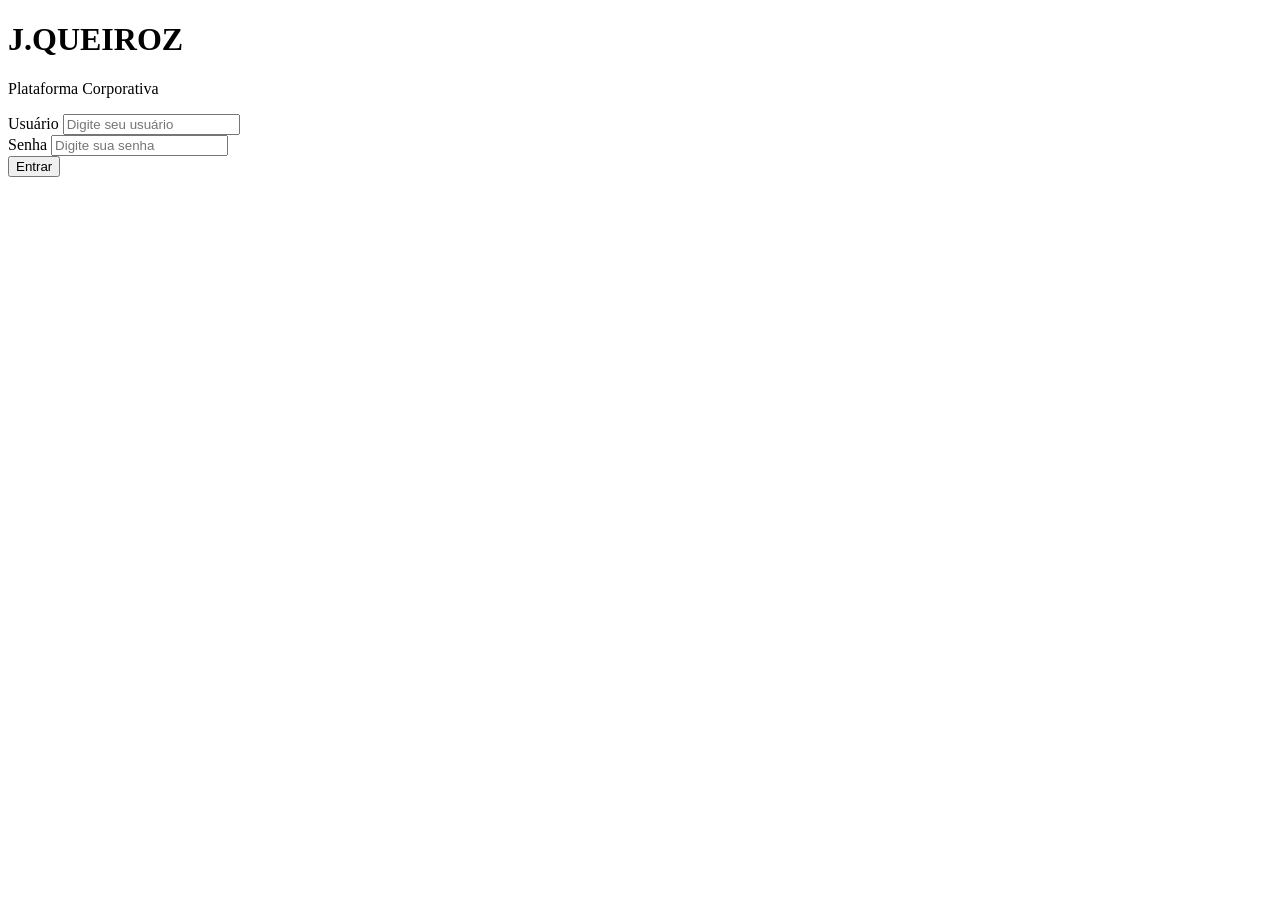
==== index.html @ 4012cee0 "Add files via upload" ====
<!DOCTYPE html>
<html lang="pt-BR">

<head>
    <meta charset="UTF-8">
    <meta name="viewport" content="width=device-width, initial-scale=1.0">
    <title>Plataforma JQUEIROZ</title>

    <link rel="stylesheet" href="css/style.css">
    
</head>

<body>

    <div class="login-container">

        <div class="login-card">

            <div class="logo">
                <h1>J.QUEIROZ</h1>
                <p>Plataforma Corporativa</p>
            </div>

            <form action="menu.html">

                <div class="form-group">
                    <label for="login">Usuário</label>
                    <input
                        type="text"
                        id="login"
                        placeholder="Digite seu usuário">
                </div>

                <div class="form-group">
                    <label for="senha">Senha</label>
                    <input
                        type="password"
                        id="senha"
                        placeholder="Digite sua senha">
                </div>

                <button class="btn btn-primary" type="submit">
                    Entrar
                </button>

            </form>

        </div>

    </div>

</body>

</html>
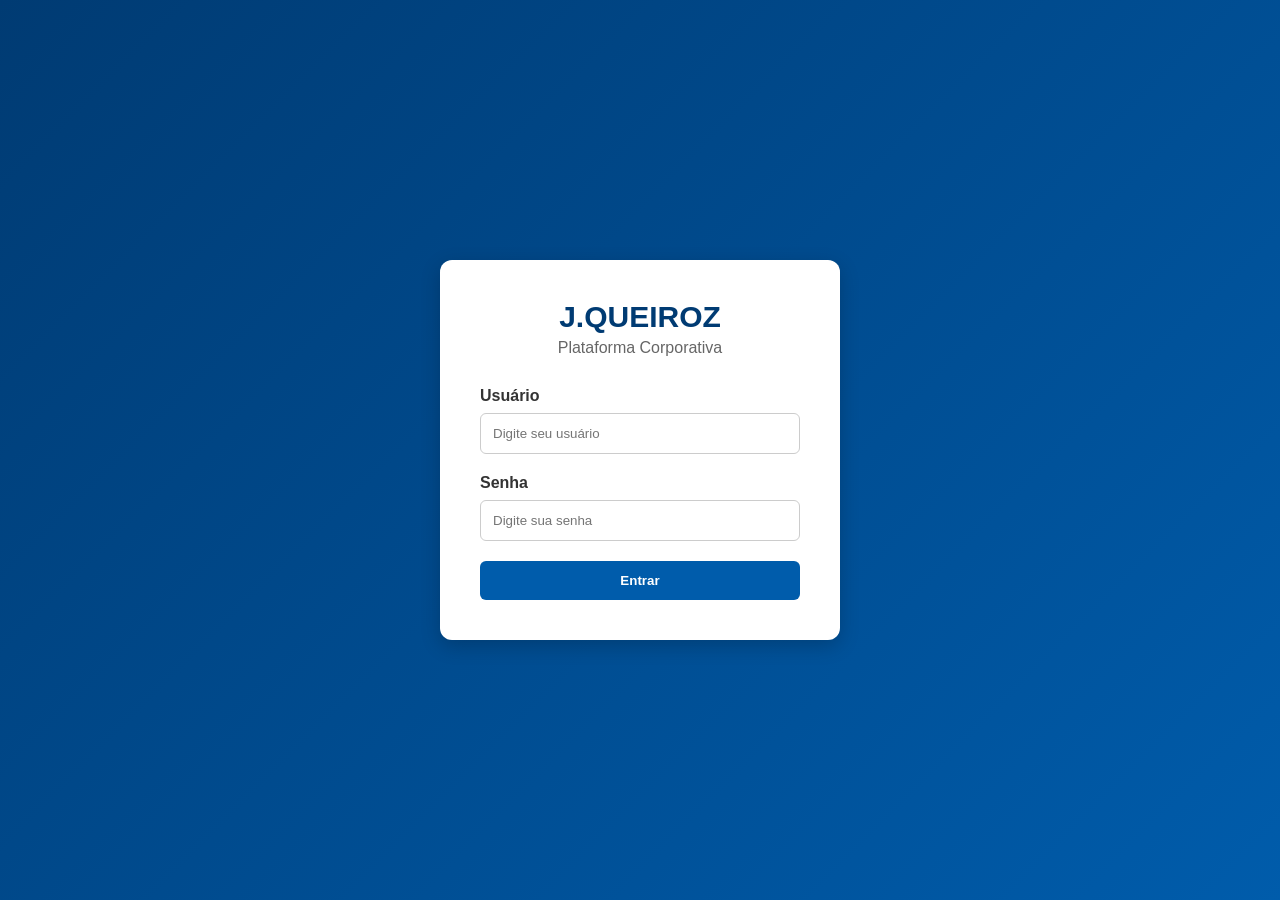
==== commit 5490350a: "Update index.html" ====
--- a/index.html
+++ b/index.html
@@ -6,7 +6,7 @@
     <meta name="viewport" content="width=device-width, initial-scale=1.0">
     <title>Plataforma JQUEIROZ</title>
 
-    <link rel="stylesheet" href="css/style.css">
+    <link rel="stylesheet" href="style.css">
     
 </head>
 
@@ -51,4 +51,4 @@
 
 </body>
 
-</html>+</html>
--- a/style.css
+++ b/style.css
@@ -0,0 +1,203 @@
+/* ==========================================
+   PLATAFORMA JQUEIROZ
+   STYLE GLOBAL
+   ========================================== */
+body {
+    background-color: red;
+}
+
+* {
+    margin: 0;
+    padding: 0;
+    box-sizing: border-box;
+}
+
+body {
+    font-family: Segoe UI, Arial, sans-serif;
+    background-color: #f4f6f9;
+    color: #333333;
+}
+
+/* ==========================================
+   LOGIN
+   ========================================== */
+
+.login-container {
+    height: 100vh;
+    background: linear-gradient(135deg, #003B73, #005CAB);
+    display: flex;
+    justify-content: center;
+    align-items: center;
+}
+
+.login-card {
+    width: 400px;
+    background-color: #ffffff;
+    border-radius: 12px;
+    padding: 40px;
+    box-shadow: 0 6px 20px rgba(0,0,0,0.20);
+}
+
+.logo {
+    text-align: center;
+    margin-bottom: 30px;
+}
+
+.logo h1 {
+    color: #003B73;
+    font-size: 30px;
+}
+
+.logo p {
+    color: #666666;
+    margin-top: 5px;
+}
+
+.form-group {
+    margin-bottom: 20px;
+}
+
+.form-group label {
+    display: block;
+    margin-bottom: 8px;
+    font-weight: 600;
+}
+
+.form-group input {
+    width: 100%;
+    padding: 12px;
+    border: 1px solid #CCCCCC;
+    border-radius: 6px;
+}
+
+.btn {
+    width: 100%;
+    padding: 12px;
+    border: none;
+    border-radius: 6px;
+    cursor: pointer;
+    font-weight: bold;
+}
+
+.btn-primary {
+    background-color: #005CAB;
+    color: #FFFFFF;
+}
+
+.btn-primary:hover {
+    background-color: #003B73;
+}
+
+/* ==========================================
+   MENU PRINCIPAL
+   ========================================== */
+
+.header {
+    background-color: #003B73;
+    color: white;
+    padding: 20px;
+    text-align: center;
+}
+
+.main-container {
+    max-width: 1200px;
+    margin: 30px auto;
+    padding: 20px;
+}
+
+.menu-grid {
+    display: grid;
+    grid-template-columns: repeat(3, 1fr);
+    gap: 20px;
+}
+
+
+.menu-card {
+    background-color: white;
+    border-radius: 10px;
+    padding: 30px;
+    text-align: center;
+    text-decoration: none;
+    color: #003B73;
+    font-weight: bold;
+    box-shadow: 0 2px 10px rgba(0,0,0,0.10);
+    transition: 0.3s;
+}
+
+.menu-card:hover {
+    transform: translateY(-5px);.menu-grid {
+    display: grid;
+    grid-template-columns: repeat(3, 1fr);
+    gap: 20px;
+    }
+}
+
+/* ==========================================
+   TELAS OPERACIONAIS
+   ========================================== */
+
+.page-title {
+    margin-bottom: 20px;
+    color: #003B73;
+}
+
+.search-box {
+    margin-bottom: 20px;
+}
+
+.search-box input {
+    width: 100%;
+    padding: 12px;
+    border: 1px solid #CCCCCC;
+    border-radius: 6px;
+}
+
+.card {
+    background-color: white;
+    border-radius: 10px;
+    padding: 20px;
+    margin-bottom: 15px;
+    box-shadow: 0 1px 5px rgba(0,0,0,0.10);
+}
+
+.card h3 {
+    color: #003B73;
+    margin-bottom: 10px;
+}
+
+.card p {
+    color: #666666;
+}
+
+.actions {
+    margin-top: 20px;
+}
+
+.btn-secondary {
+    background-color: #6c757d;
+    color: white;
+    padding: 10px 15px;
+}
+
+.btn-success {
+    background-color: #198754;
+    color: white;
+    padding: 10px 15px;
+}
+
+.btn-danger {
+    background-color: #dc3545;
+    color: white;
+    padding: 10px 15px;
+}
+
+/* ==========================================
+   RODAPÉ
+   ========================================== */
+
+.footer {
+    text-align: center;
+    color: #666666;
+    padding: 20px;
+    margin-top: 30px;
+}
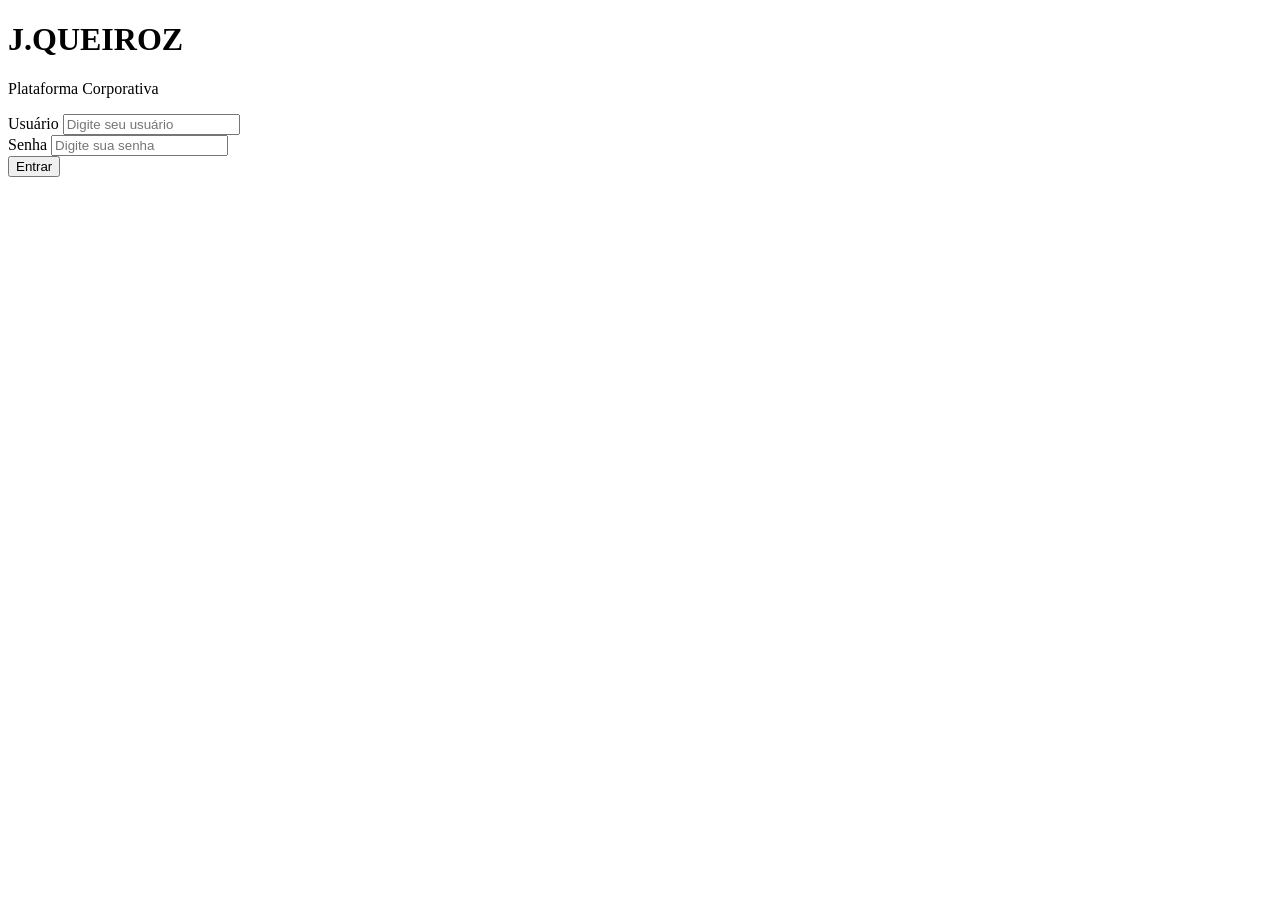
==== commit 5da40f81: "Add files via upload" ====
--- a/index.html
+++ b/index.html
@@ -6,8 +6,8 @@
     <meta name="viewport" content="width=device-width, initial-scale=1.0">
     <title>Plataforma JQUEIROZ</title>
 
-    <link rel="stylesheet" href="style.css">
-    
+    <link rel="stylesheet" href="css/style.css">
+
 </head>
 
 <body>
@@ -51,4 +51,4 @@
 
 </body>
 
-</html>
+</html>
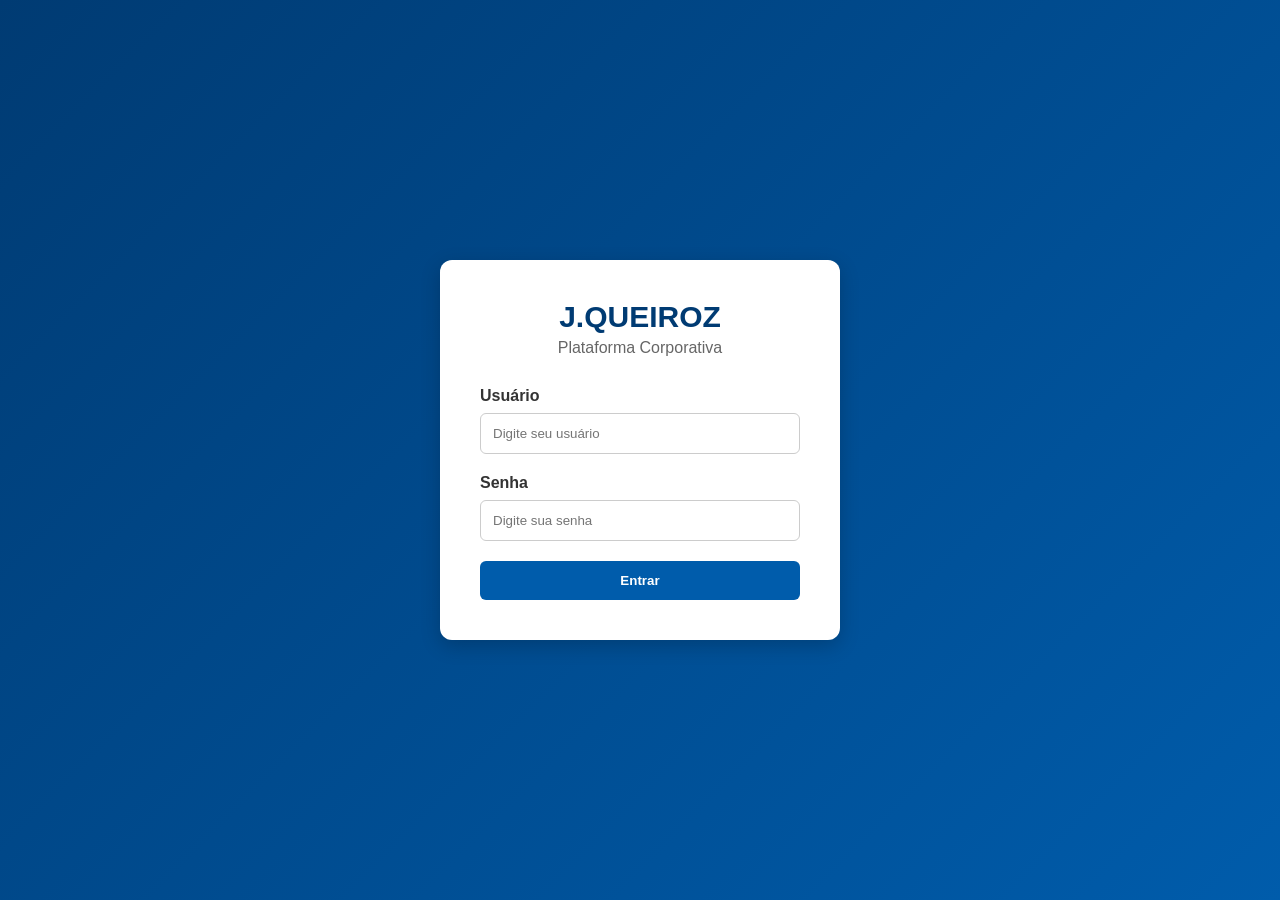
==== commit d1f48e89: "Update index.html" ====
--- a/index.html
+++ b/index.html
@@ -6,7 +6,7 @@
     <meta name="viewport" content="width=device-width, initial-scale=1.0">
     <title>Plataforma JQUEIROZ</title>
 
-    <link rel="stylesheet" href="css/style.css">
+    <link rel="stylesheet" href="style.css">
 
 </head>
 
@@ -51,4 +51,4 @@
 
 </body>
 
-</html>+</html>
--- a/style.css
+++ b/style.css
@@ -0,0 +1,261 @@
+/* ==========================================
+   PLATAFORMA JQUEIROZ
+   STYLE GLOBAL
+   ========================================== */
+
+* {
+    margin: 0;
+    padding: 0;
+    box-sizing: border-box;
+}
+
+body {
+    font-family: "Segoe UI", Arial, sans-serif;
+    background-color: #f4f6f9;
+    color: #333333;
+}
+
+/* ==========================================
+   LOGIN
+   ========================================== */
+
+.login-container {
+    height: 100vh;
+    background: linear-gradient(135deg, #003B73, #005CAB);
+    display: flex;
+    justify-content: center;
+    align-items: center;
+}
+
+.login-card {
+    width: 400px;
+    background-color: #ffffff;
+    border-radius: 12px;
+    padding: 40px;
+    box-shadow: 0 6px 20px rgba(0, 0, 0, 0.20);
+}
+
+.logo {
+    text-align: center;
+    margin-bottom: 30px;
+}
+
+.logo h1 {
+    color: #003B73;
+    font-size: 30px;
+}
+
+.logo p {
+    color: #666666;
+    margin-top: 5px;
+}
+
+.form-group {
+    margin-bottom: 20px;
+}
+
+.form-group label {
+    display: block;
+    margin-bottom: 8px;
+    font-weight: 600;
+}
+
+.form-group input {
+    width: 100%;
+    padding: 12px;
+    border: 1px solid #CCCCCC;
+    border-radius: 6px;
+}
+
+/* ==========================================
+   BOTÕES
+   ========================================== */
+
+.btn {
+    width: 100%;
+    padding: 12px;
+    border: none;
+    border-radius: 6px;
+    cursor: pointer;
+    font-weight: bold;
+}
+
+.btn-primary {
+    background-color: #005CAB;
+    color: #ffffff;
+}
+
+.btn-primary:hover {
+    background-color: #003B73;
+}
+
+.btn-success {
+    background-color: #198754;
+    color: #ffffff;
+}
+
+.btn-secondary {
+    background-color: #6c757d;
+    color: #ffffff;
+}
+
+.btn-danger {
+    background-color: #dc3545;
+    color: #ffffff;
+}
+
+/* ==========================================
+   CABEÇALHO
+   ========================================== */
+
+.header {
+    background-color: #003B73;
+    color: white;
+    padding: 20px;
+    text-align: center;
+}
+
+/* ==========================================
+   CONTEÚDO PRINCIPAL
+   ========================================== */
+
+.main-container {
+    max-width: 1200px;
+    margin: 30px auto;
+    padding: 20px;
+}
+
+/* ==========================================
+   MENU PRINCIPAL
+   ========================================== */
+
+.menu-grid {
+    display: grid;
+    grid-template-columns: repeat(3, 1fr);
+    gap: 20px;
+}
+
+.menu-card {
+    background-color: white;
+    border-radius: 10px;
+    padding: 30px;
+    text-align: center;
+    text-decoration: none;
+    color: #003B73;
+    font-weight: bold;
+    box-shadow: 0 2px 10px rgba(0, 0, 0, 0.10);
+    transition: all 0.3s ease;
+}
+
+.menu-card:hover {
+    transform: translateY(-5px);
+}
+
+/* ==========================================
+   TELAS OPERACIONAIS
+   ========================================== */
+
+.page-title {
+    margin-bottom: 20px;
+    color: #003B73;
+}
+
+.search-box {
+    margin-bottom: 20px;
+}
+
+.search-box input {
+    width: 100%;
+    padding: 12px;
+    border: 1px solid #CCCCCC;
+    border-radius: 6px;
+}
+
+.card {
+    background-color: white;
+    border-radius: 10px;
+    padding: 20px;
+    margin-bottom: 15px;
+    box-shadow: 0 1px 5px rgba(0, 0, 0, 0.10);
+}
+
+.card h3 {
+    color: #003B73;
+    margin-bottom: 10px;
+}
+
+.card p {
+    color: #666666;
+}
+
+.actions {
+    margin-top: 20px;
+}
+
+/* ==========================================
+   RODAPÉ
+   ========================================== */
+
+.footer {
+    text-align: center;
+    color: #666666;
+    padding: 20px;
+    margin-top: 30px;
+}
+
+/* ==========================================
+   RESPONSIVIDADE
+   ========================================== */
+
+@media screen and (max-width: 768px) {
+
+    .main-container {
+        width: 100%;
+        padding: 10px;
+    }
+
+    .login-card {
+        width: 95%;
+        padding: 25px;
+    }
+
+    .menu-grid {
+        grid-template-columns: 1fr;
+    }
+
+    .card {
+        width: 100%;
+    }
+
+    .btn {
+        width: 100%;
+    }
+
+    .header h1 {
+        font-size: 24px;
+    }
+
+    .page-title {
+        text-align: center;
+        font-size: 24px;
+    }
+}
+
+@media screen and (max-width: 480px) {
+
+    body {
+        font-size: 14px;
+    }
+
+    .header h1 {
+        font-size: 20px;
+    }
+
+    .header p {
+        font-size: 12px;
+    }
+
+    .card h3 {
+        font-size: 18px;
+    }
+}
